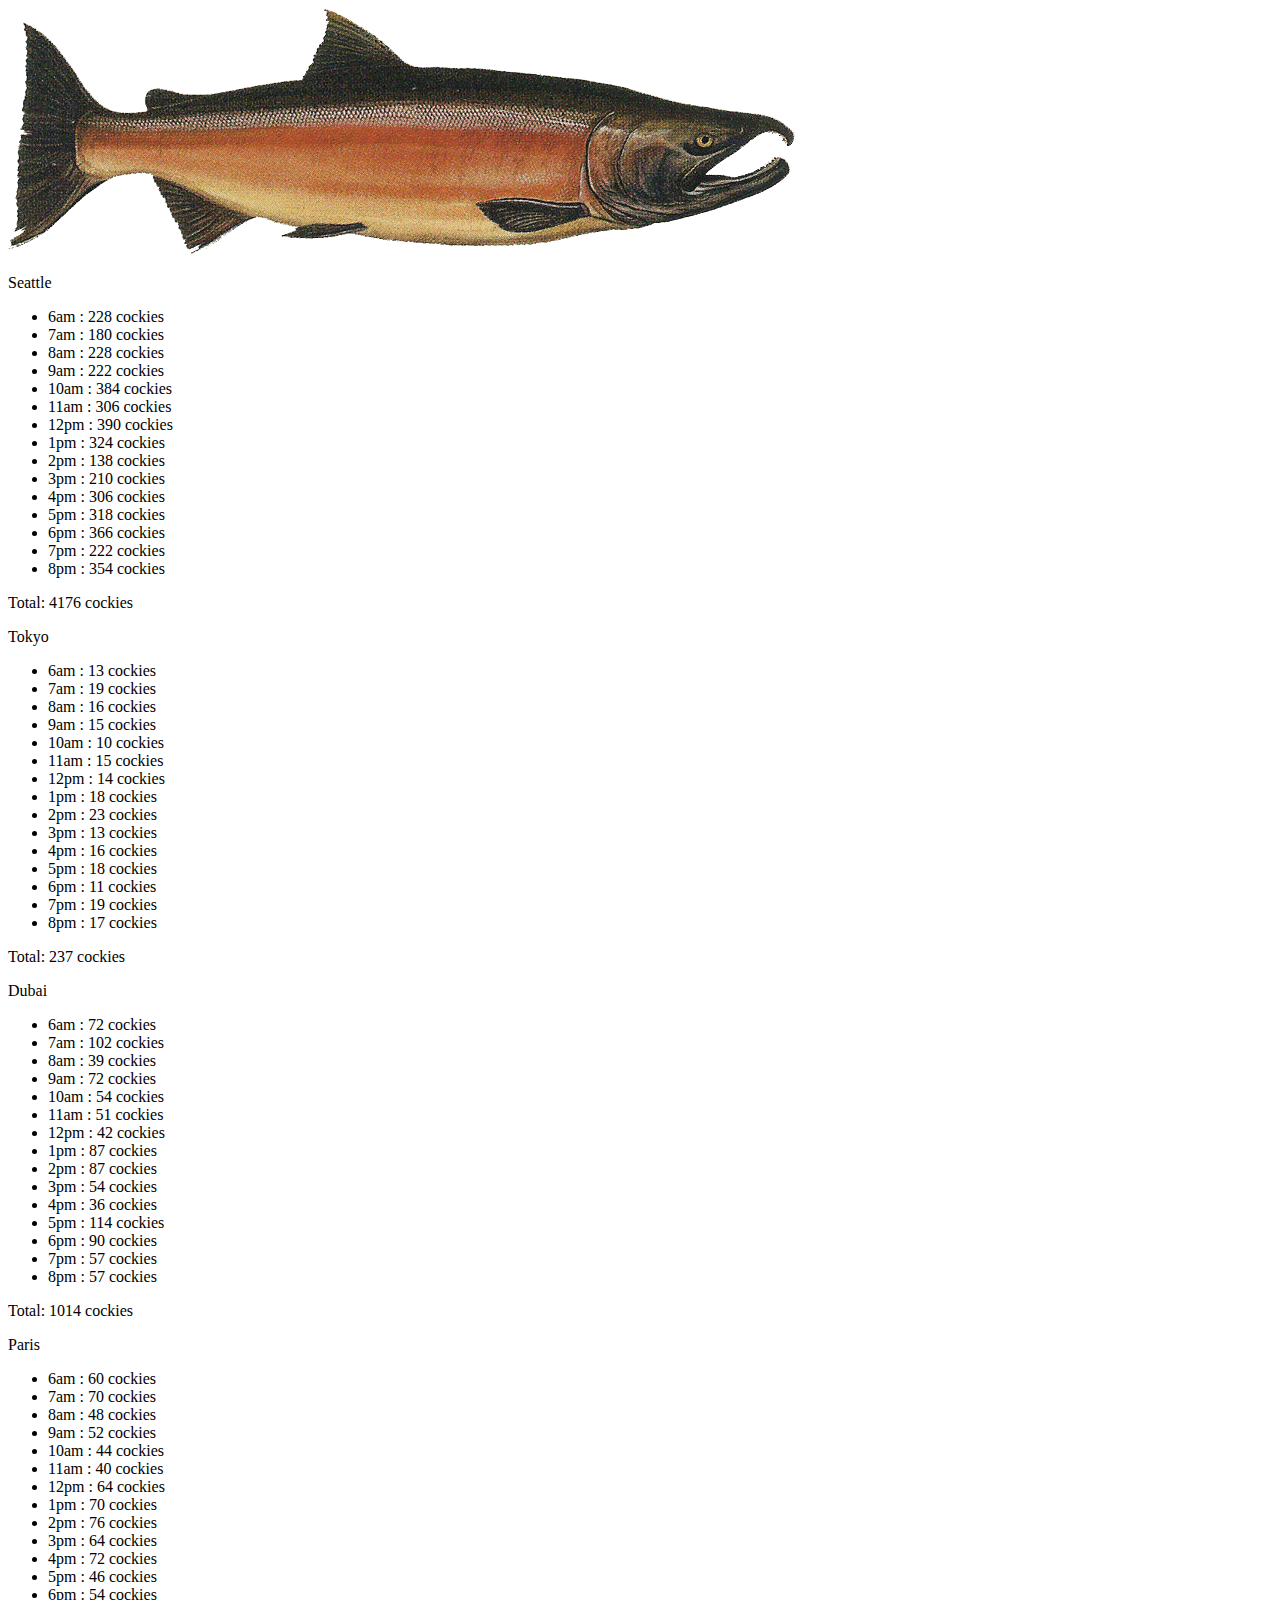
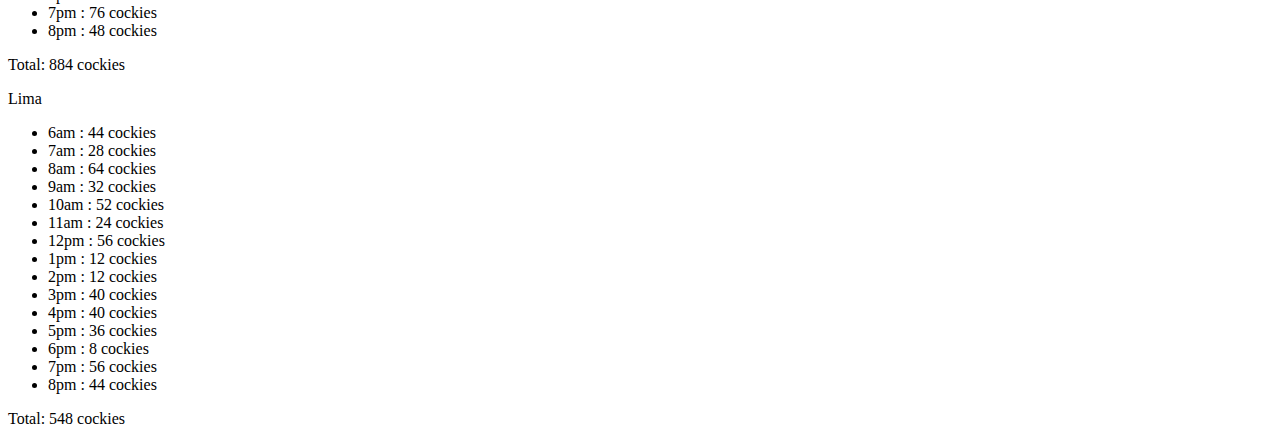
==== sales.html @ d7adc4cb "create sales page with js" ====
<!DOCTYPE html>
<html lang="en">
<head>
    <meta charset="UTF-8">
    <meta http-equiv="X-UA-Compatible" content="IE=edge">
    <meta name="viewport" content="width=device-width, initial-scale=1.0">
    <title>Document</title>
</head>
<body id="bodyel">
    <img src="image/salmon.png">
  



    <script src="js/app.js"></script>
</body>
</html>
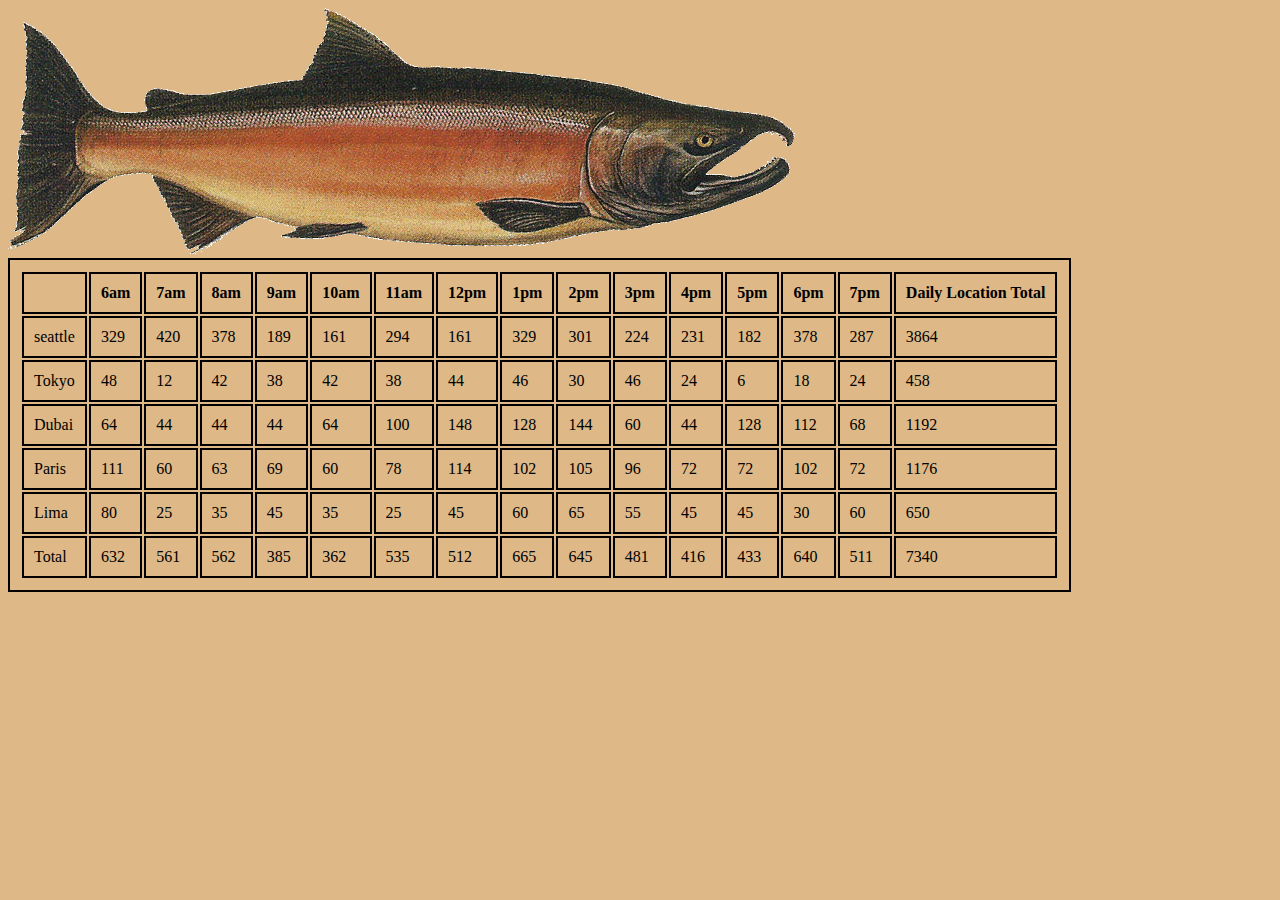
==== commit 8a37a63d: "add constructor" ====
--- a/sales.html
+++ b/sales.html
@@ -5,9 +5,18 @@
     <meta http-equiv="X-UA-Compatible" content="IE=edge">
     <meta name="viewport" content="width=device-width, initial-scale=1.0">
     <title>Document</title>
+   <link rel="stylesheet" href="css/style.css">   
+
 </head>
 <body id="bodyel">
     <img src="image/salmon.png">
+    <div id = container>
+
+
+
+
+
+    </div>
   
 
 
--- a/css/style.css
+++ b/css/style.css
@@ -0,0 +1,9 @@
+table , th ,td {
+    border: 2px solid black;
+    padding: 10px;
+
+}
+
+html{
+    background-color: burlywood;
+}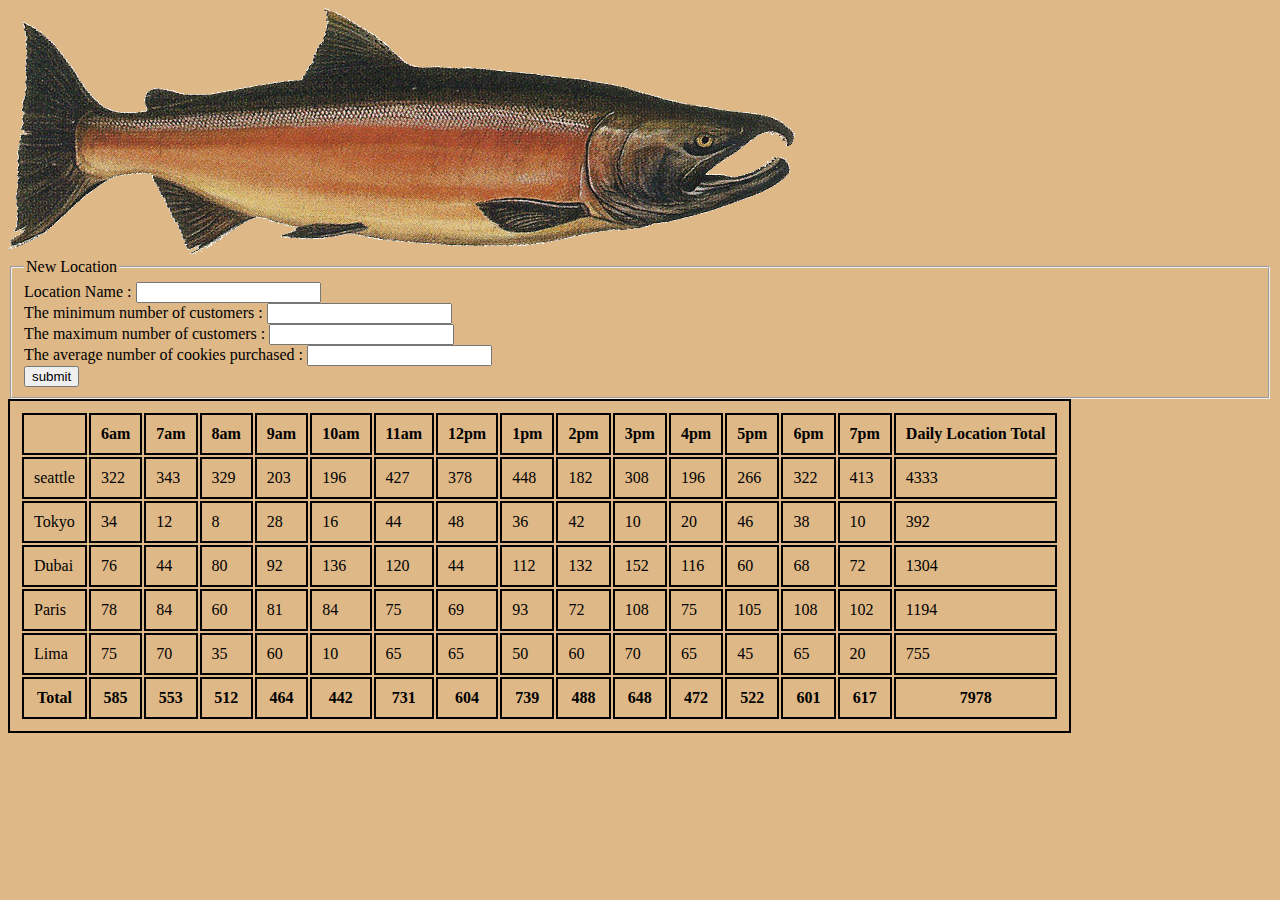
==== commit ee0f0f28: "add new location using form" ====
--- a/sales.html
+++ b/sales.html
@@ -10,17 +10,31 @@
 </head>
 <body id="bodyel">
     <img src="image/salmon.png">
+   
+  <form id="newLocation">
+      <fieldset>
+        <legend>New Location</legend>
+       
+            <label for="nameloc"> Location Name : </label>
+            <input type="text" id= "nameloc">
+            <br>
+            <label for="minCtr">The minimum number of customers :</label>
+            <input type="number" id="minCtr">
+            <br>
+            <label for="maxctr" > The maximum number of customers :</label>
+            <input type="number" id ="maxctr">
+            <br>
+            <label for="avg"> The average number of cookies purchased :</label>
+            <input type="number"id="avg" step="any">
+            <br>
+            <input type="submit" value="submit">
+
+      </fieldset>
+  </form>
+
     <div id = container>
 
-
-
-
-
     </div>
-  
-
-
-
     <script src="js/app.js"></script>
 </body>
 </html>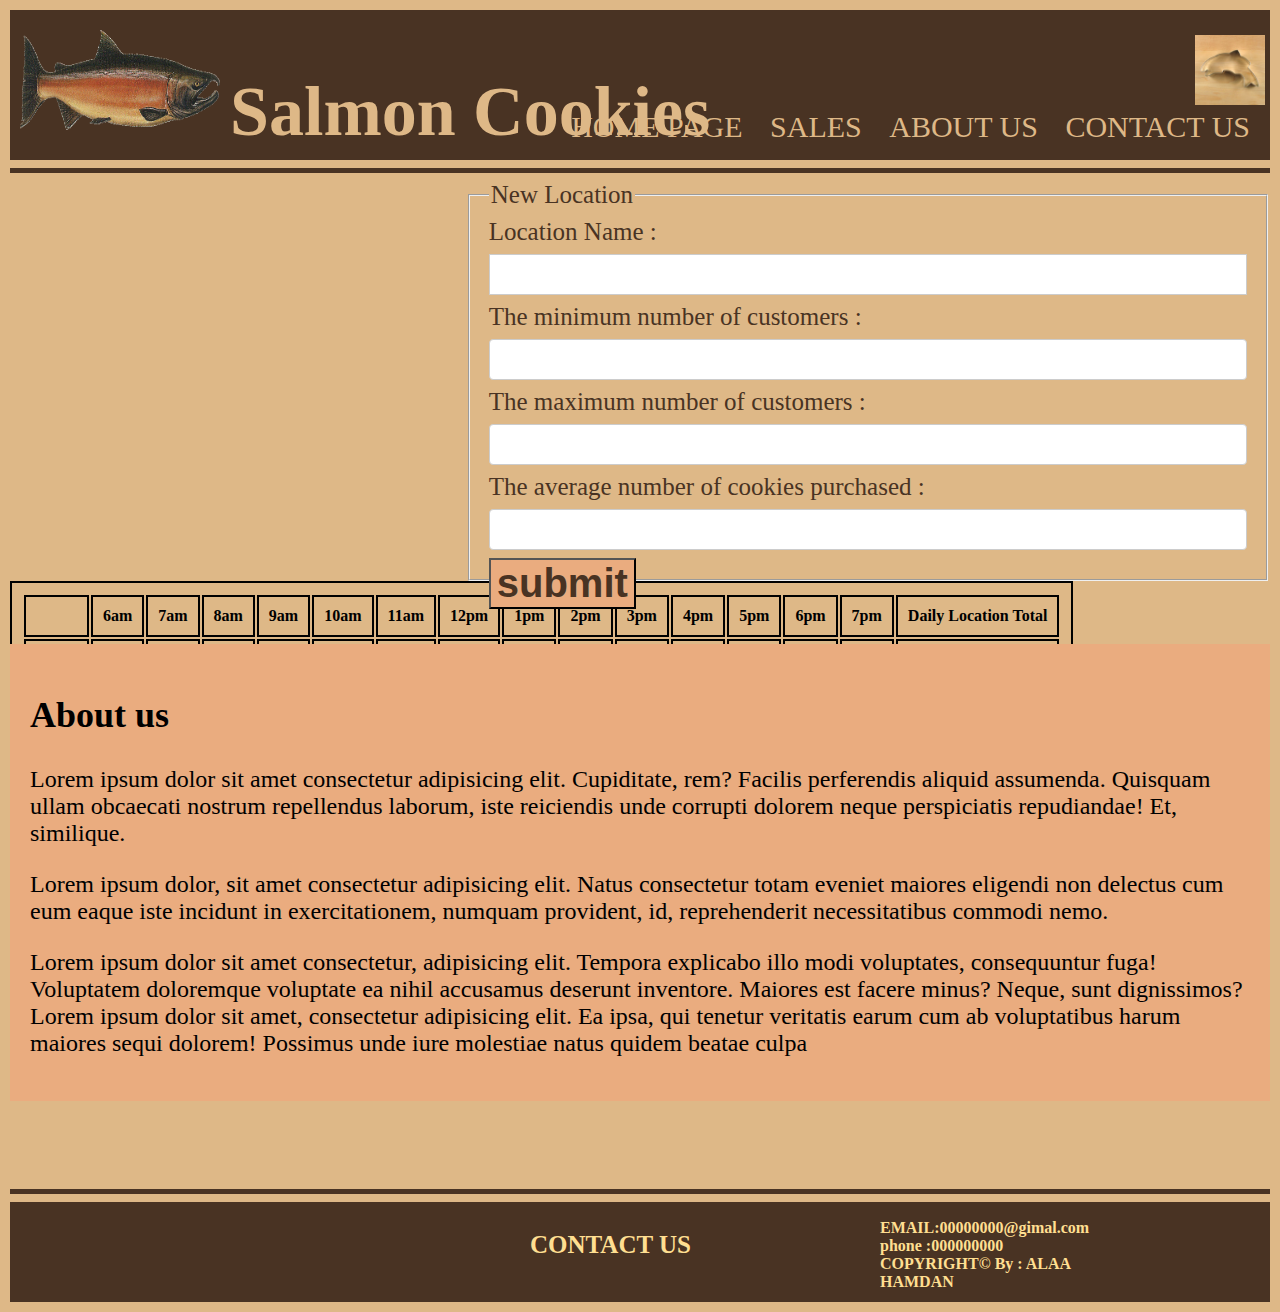
==== commit c07c56be: "add design" ====
--- a/sales.html
+++ b/sales.html
@@ -5,12 +5,27 @@
     <meta http-equiv="X-UA-Compatible" content="IE=edge">
     <meta name="viewport" content="width=device-width, initial-scale=1.0">
     <title>Document</title>
+    <link rel="stylesheet" href="reset.css">
    <link rel="stylesheet" href="css/style.css">   
 
 </head>
 <body id="bodyel">
-    <img src="image/salmon.png">
-   
+
+    <header>
+        <img src="image/salmon.png">
+        <nav>
+            <h1>Salmon Cookies</h1> 
+            <ul>
+                <li><a href="index.html">HOME PAGE</a></li>
+                <li><a href="sales.html">SALES</a></li>
+                <li><a id="nav" href="#section1">ABOUT US</a></li>
+                <li><a href="#contact"> CONTACT US</a></li>   
+            </ul>
+           <img src="image/cutter.jpeg">
+        </nav>
+    </header>
+    <hr class="hr">
+ <main class="sales"> 
   <form id="newLocation">
       <fieldset>
         <legend>New Location</legend>
@@ -35,6 +50,25 @@
     <div id = container>
 
     </div>
+    <section class="m" id="section1">
+      <h2>About us</h2>
+      <p>Lorem ipsum dolor sit amet consectetur adipisicing elit. Cupiditate, rem? Facilis perferendis aliquid assumenda. Quisquam ullam obcaecati nostrum repellendus laborum, iste reiciendis unde corrupti dolorem neque perspiciatis repudiandae! Et, similique.</p>
+      <p>Lorem ipsum dolor, sit amet consectetur adipisicing elit. Natus consectetur totam eveniet maiores eligendi non delectus cum eum eaque iste incidunt in exercitationem, numquam provident, id, reprehenderit necessitatibus commodi nemo.</p>
+      <p>Lorem ipsum dolor sit amet consectetur, adipisicing elit. Tempora explicabo illo modi voluptates, consequuntur fuga! Voluptatem doloremque voluptate ea nihil accusamus deserunt inventore. Maiores est facere minus? Neque, sunt dignissimos?Lorem ipsum dolor sit amet, consectetur adipisicing elit. Ea ipsa, qui tenetur veritatis earum cum ab voluptatibus harum maiores sequi dolorem! Possimus unde iure molestiae natus quidem beatae culpa </p>
+  </section>
+   
+  </main>  <hr class="hr">
+    <footer>
+   
+      <div class="fh">
+          <h4 id="contact">CONTACT US</h4>
+          <p class="f">
+          EMAIL:00000000@gimal.com<br>
+          phone :000000000 <br>
+          COPYRIGHT&copy; By : ALAA HAMDAN</p>
+      </div>
+   
+  </footer>
     <script src="js/app.js"></script>
 </body>
 </html>--- a/css/style.css
+++ b/css/style.css
@@ -1,3 +1,12 @@
+*{
+    box-sizing:border-box;
+}
+body{
+    margin: 10px;
+    
+}
+
+
 table , th ,td {
     border: 2px solid black;
     padding: 10px;
@@ -6,4 +15,158 @@
 
 html{
     background-color: burlywood;
-}+    opacity:unset;
+}
+header{
+    background-color: #493323;
+    color: burlywood;
+    position: relative;
+    height: 150px;
+}
+header img {
+    width: 200px;
+   height: 100px;
+   margin-top: 20px;
+   margin-left: 10px;
+  
+}
+header nav img{
+    width: 70px;
+    height: 70px;
+    position: absolute;
+    right: 5px;
+    top:5px
+}
+ header ul li {
+display:inline-block;
+list-style:none;
+margin: 10px;
+
+}
+nav h1{
+    font-size: 70px;
+    position: absolute;
+    left: 220px;
+    top: 15px;
+}
+header ul li a{
+    color: burlywood;
+    text-decoration: none;
+    
+}
+a:hover{
+    background-color: chocolate;
+    color: burlywood;
+}
+nav ul {
+    position: absolute;
+    right: 10px;
+    top: 60px;
+    font-size: 30px;
+}
+.hr {
+    height: 5px;
+    background-color:#493323;
+    border: #493323;
+}
+main{
+    position: relative;
+}
+main img{
+    width: 70%;
+    height: 700px;
+}
+.p{
+  width: 27%;
+  background-color: #91684a;  
+  height: 700px;
+  position: absolute;
+  right: 0px;
+  top:2px;
+  padding: 10px;
+  font-size: 30px;
+
+}
+.p :last-child{
+    font-weight: bolder;
+}
+main div p{
+    padding:0px;
+
+}
+.s{
+  font-size: x-large;
+  background-color: #eaac7f;
+  
+}
+footer{
+    height: 100px;
+    background-color: #493323;
+ position: relative;
+bottom: 0px;
+}
+.f{
+    
+    width: 200px;
+    font-size: 16px;
+    font-weight: bold;
+    color:#ffdf91;
+    position:absolute;
+    top:5px;
+    left: 350px;
+}
+.fh{
+    width: 200px;
+    font-size: 25px;
+    font-weight: bold;
+    color:#ffdf91;
+    position:absolute;
+    bottom: 10px;
+    left: 520px;
+}
+fieldset{
+    width: 800px;
+    height: 400px;
+    float: right;
+    font-size: 25px;
+    color:#493323 ;
+}
+input[type=submit]{
+    font-size: 40px;
+    font-weight: bold;
+    background-color: #eaac7f;
+    color:#493323 ;
+}
+input[type=submit]:hover {
+    background-color: #493323;
+    color: #eaac7f;
+  }
+  input[type=text], select {
+    width: 100%;
+    padding: 12px 20px;
+    margin: 8px 0;
+    display: inline-block;
+    border: 1px solid #ccc;
+    /* border-radius: 4px; */
+    
+  }
+  input[type=number], select {
+    width: 100%;
+    padding: 12px 20px;
+    margin: 8px 0;
+    display: inline-block;
+    border: 1px solid #ccc;
+    border-radius: 4px;
+    
+  }
+  .sales{
+      width: 100%;
+      height: 1000px;
+  }
+ .m{
+     padding: 20px;
+    font-size: x-large;
+    background-color: #eaac7f;
+    position: absolute;
+    bottom: 80px;
+ }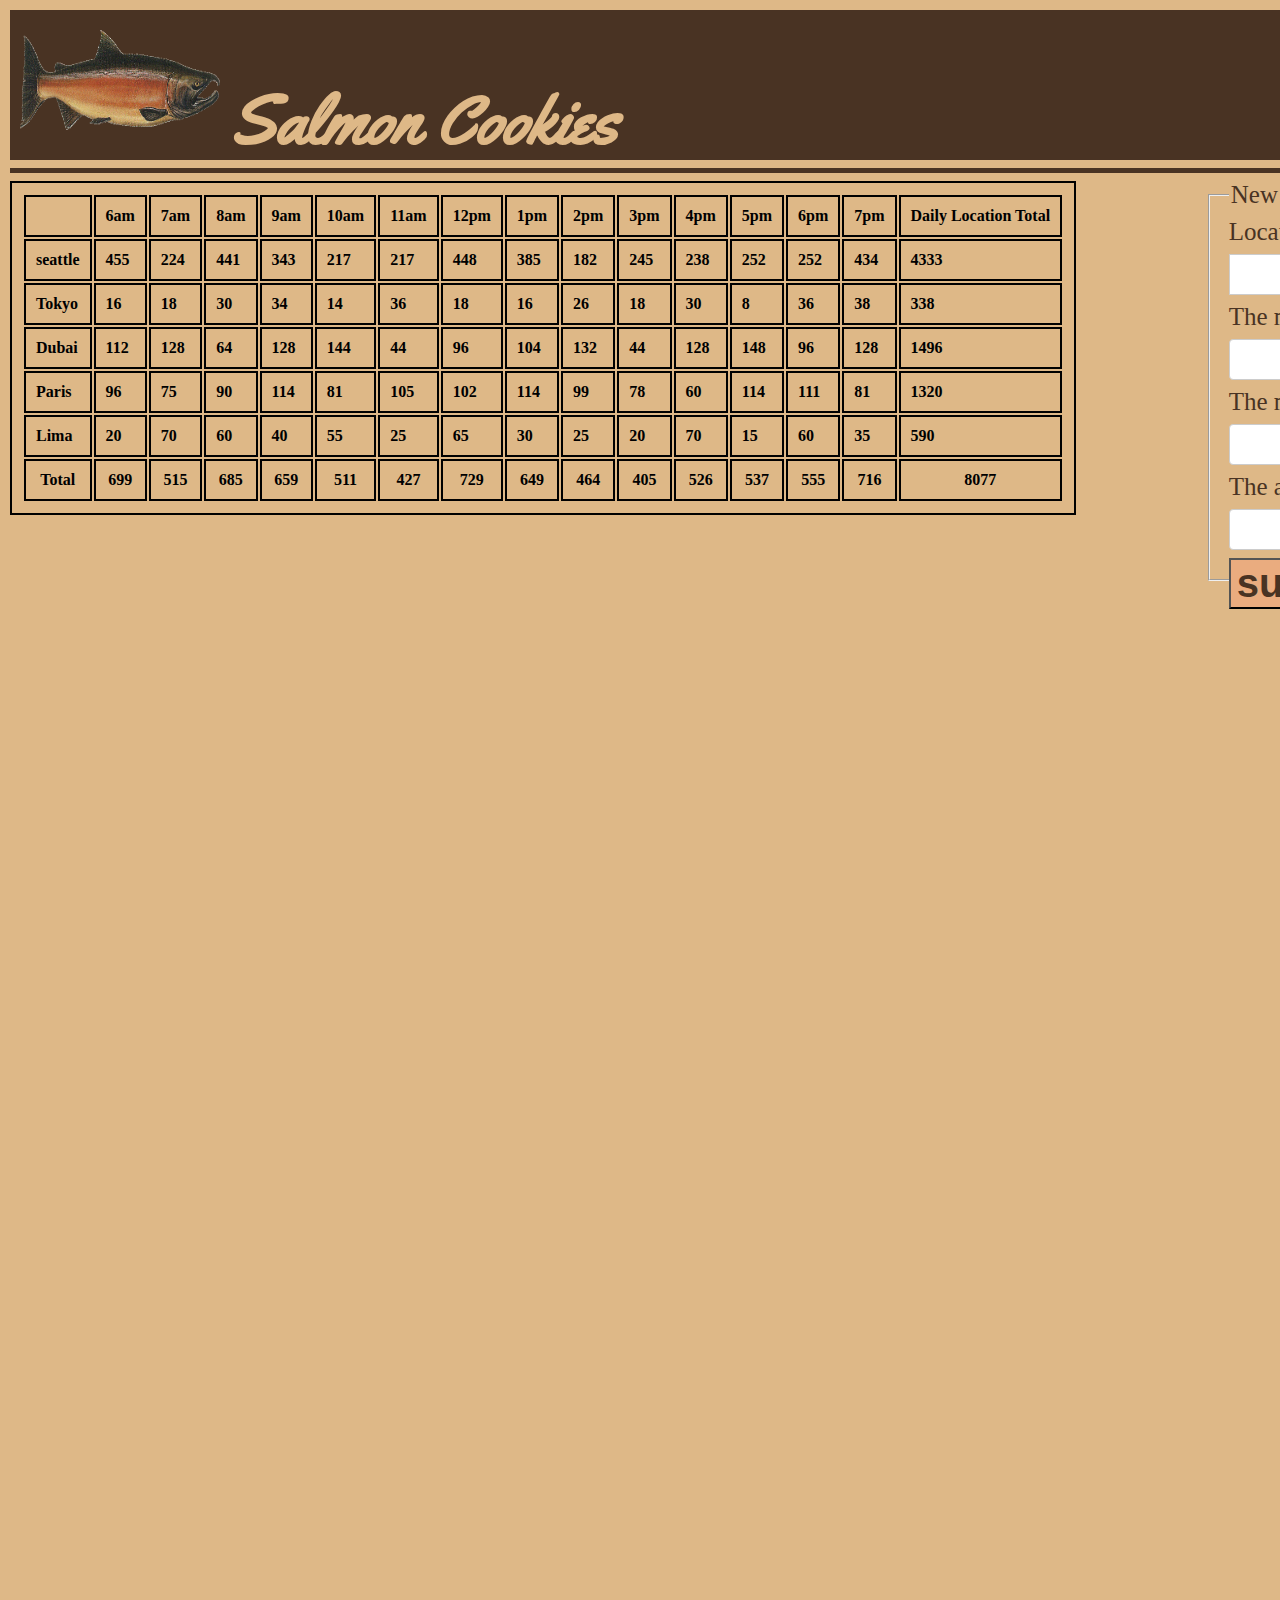
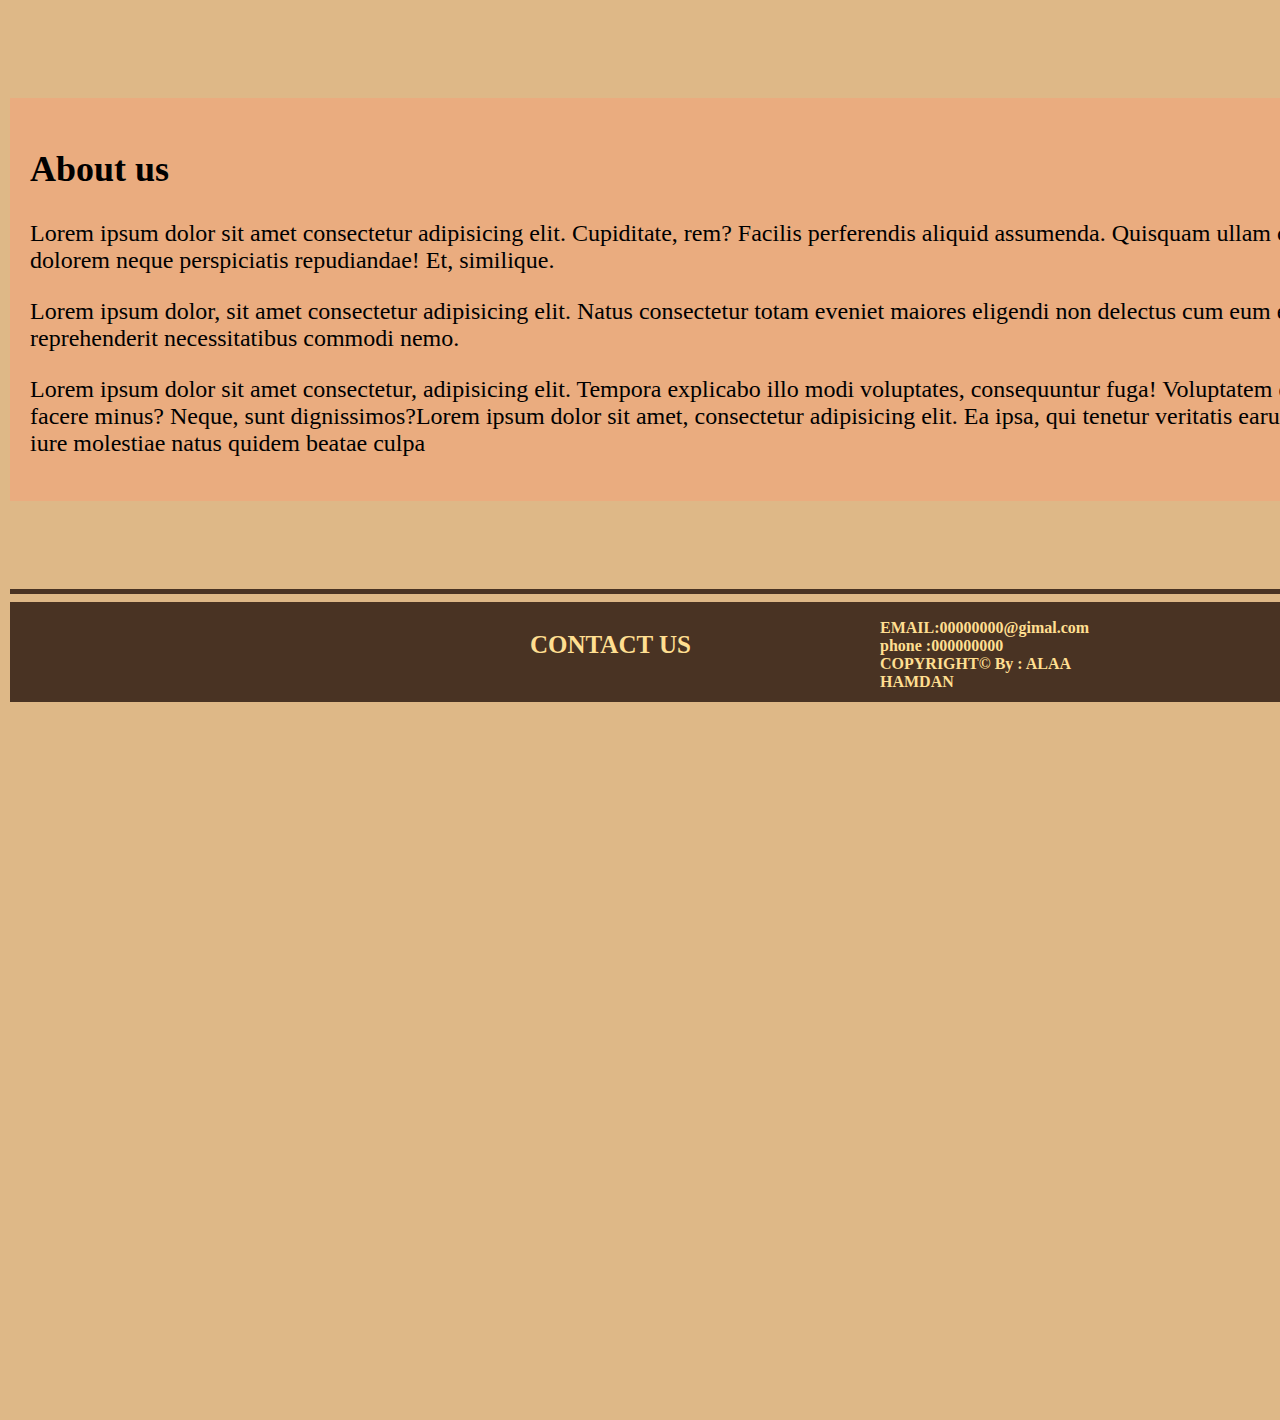
==== commit 42544f72: "modifiesd style" ====
--- a/sales.html
+++ b/sales.html
@@ -4,12 +4,14 @@
     <meta charset="UTF-8">
     <meta http-equiv="X-UA-Compatible" content="IE=edge">
     <meta name="viewport" content="width=device-width, initial-scale=1.0">
-    <title>Document</title>
+    <title>Sales</title>
     <link rel="stylesheet" href="reset.css">
-   <link rel="stylesheet" href="css/style.css">   
+   <link rel="stylesheet" href="css/style.css">  
+   <link rel="preconnect" href="https://fonts.gstatic.com">
+<link href="https://fonts.googleapis.com/css2?family=Monoton&family=Yellowtail&display=swap" rel="stylesheet"> 
 
 </head>
-<body id="bodyel">
+<body id="bodyel" >
 
     <header>
         <img src="image/salmon.png">
@@ -31,25 +33,26 @@
         <legend>New Location</legend>
        
             <label for="nameloc"> Location Name : </label>
-            <input type="text" id= "nameloc">
+            <input type="text" id= "nameloc" required="required">
             <br>
             <label for="minCtr">The minimum number of customers :</label>
-            <input type="number" id="minCtr">
+            <input type="number" id="minCtr" required="required">
             <br>
             <label for="maxctr" > The maximum number of customers :</label>
-            <input type="number" id ="maxctr">
+            <input type="number" id ="maxctr" required="required">
             <br>
             <label for="avg"> The average number of cookies purchased :</label>
-            <input type="number"id="avg" step="any">
+            <input type="number"id="avg" step="any" required="required">
             <br>
             <input type="submit" value="submit">
 
       </fieldset>
   </form>
 
-    <div id = container>
+    <div id = container class="t">
 
     </div>
+
     <section class="m" id="section1">
       <h2>About us</h2>
       <p>Lorem ipsum dolor sit amet consectetur adipisicing elit. Cupiditate, rem? Facilis perferendis aliquid assumenda. Quisquam ullam obcaecati nostrum repellendus laborum, iste reiciendis unde corrupti dolorem neque perspiciatis repudiandae! Et, similique.</p>
--- a/css/style.css
+++ b/css/style.css
@@ -1,8 +1,12 @@
 *{
     box-sizing:border-box;
 }
+
 body{
-    margin: 10px;
+    margin:10px;
+   
+    width: 2000px;
+    height: 3000px;
     
 }
 
@@ -10,12 +14,13 @@
 table , th ,td {
     border: 2px solid black;
     padding: 10px;
+    font-weight: bold;
 
 }
 
 html{
     background-color: burlywood;
-    opacity:unset;
+    
 }
 header{
     background-color: #493323;
@@ -44,6 +49,7 @@
 
 }
 nav h1{
+    font-family: 'Yellowtail', cursive;
     font-size: 70px;
     position: absolute;
     left: 220px;
@@ -160,8 +166,10 @@
     
   }
   .sales{
+      position: relative; 
       width: 100%;
-      height: 1000px;
+      height: 2000px;
+
   }
  .m{
      padding: 20px;
@@ -169,4 +177,12 @@
     background-color: #eaac7f;
     position: absolute;
     bottom: 80px;
- }+ }
+ .img{
+    width:20px;
+     height:20px;
+ }
+.img:hover{
+    width:40px;
+     height:40px;
+}
